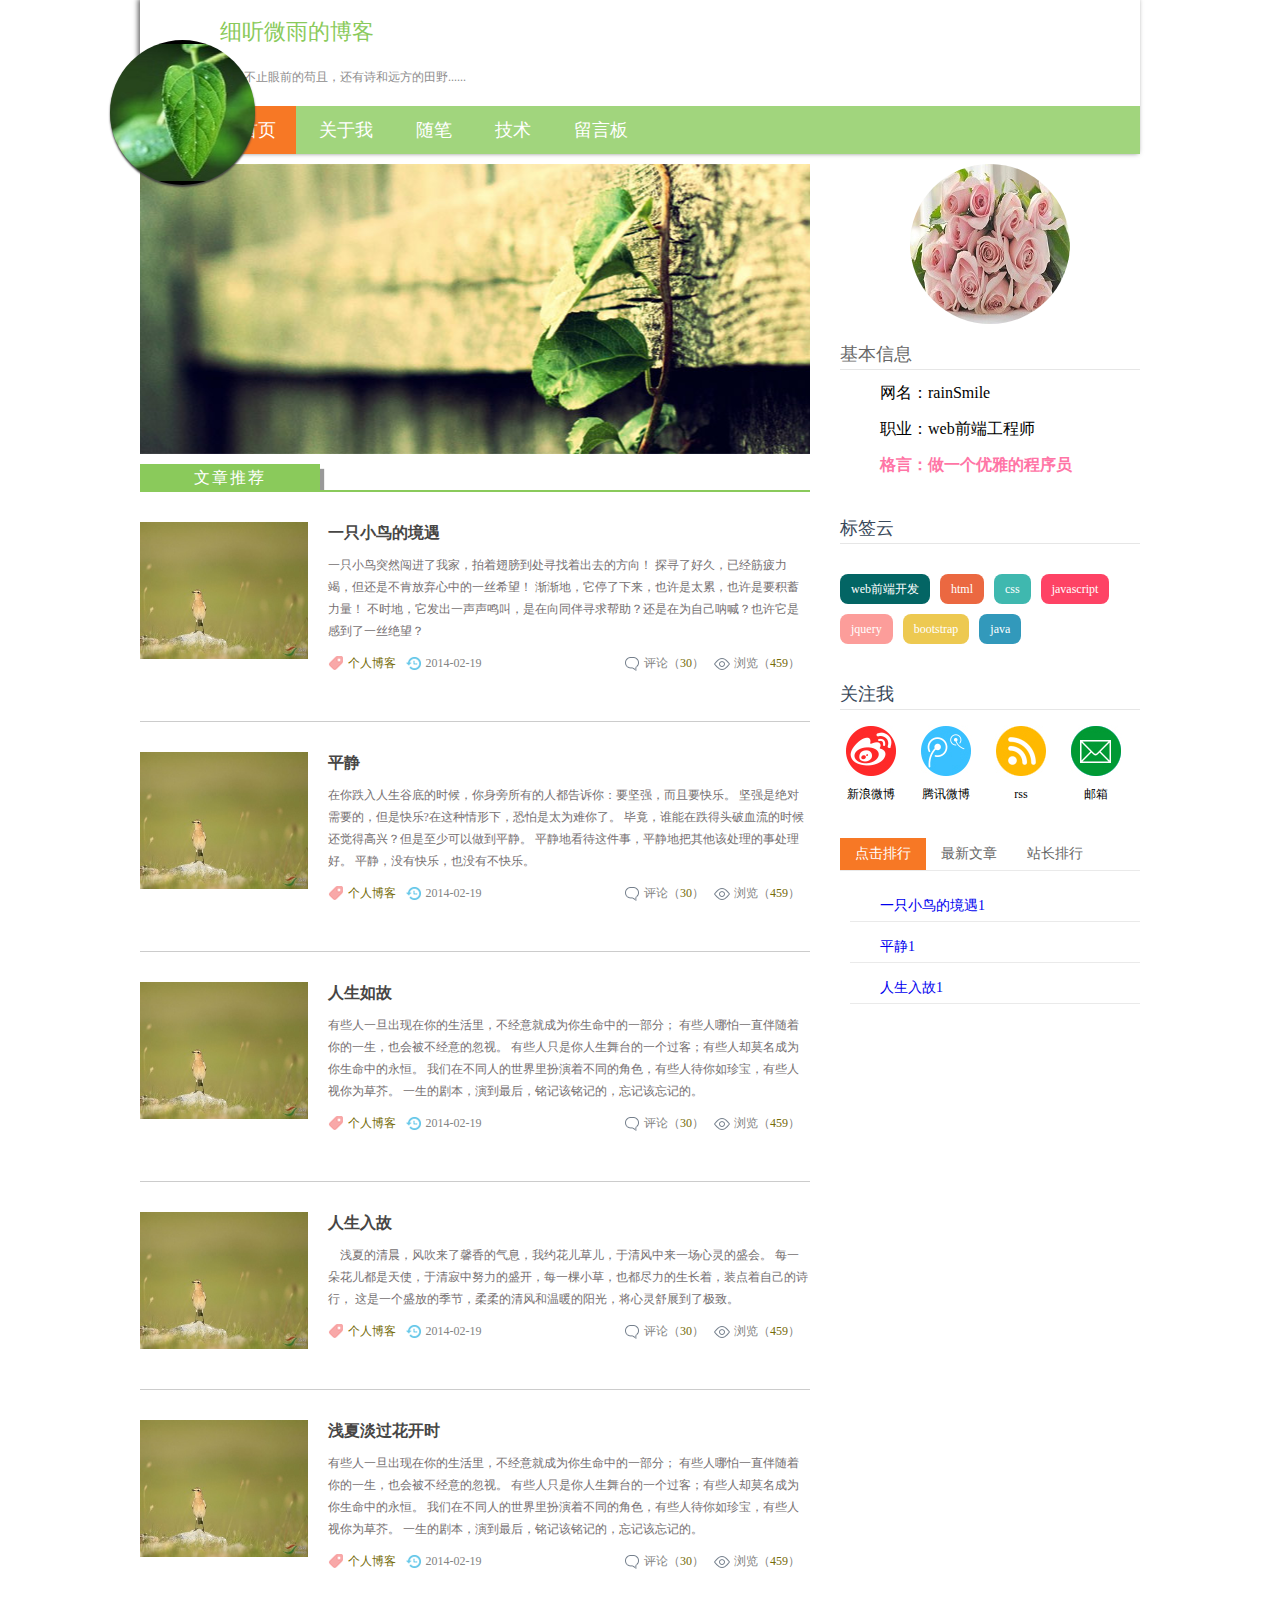
==== lywBlog/index.html @ 2bb200b7 "lyeBlog" ====
<!DOCTYPE html>
<html>
<head lang="en">
    <meta charset="UTF-8">
    <title>细听微雨的博客</title>
    <link href="css/base.css" rel="stylesheet">
    <link href="css/index.css" rel="stylesheet">
    <link href="css/media.css" rel="stylesheet">
    <link href="css/style.css" rel="stylesheet">

</head>
<body>
    <div class="ibody">
        <header>
            <h1>细听微雨的博客</h1>
            <h2>生活不止眼前的苟且，还有诗和远方的田野......</h2>
            <div class="logo"><a href="/"></a></div>
            <nav id="topnav">
                <a href="index.html">首页</a>
                <a  href="about.html">关于我</a>
                <a  href="life.html">随笔</a>
                <a  href="technology.html">技术</a>
                <a  href="message.html">留言板</a>
            </nav>
        </header>
       <div class="l_box f_l">
           <div class="banner">
               <ul></ul>
               <p></p>
               <p></p>
           </div>
           <div class="blog_list">
               <h2>
                   <p><spa>文章</spa>推荐</p>
               </h2>
               <div class="blogs">
                   <figure><img src="images/01.jpg"></figure>
                   <ul>
                       <h3><a href="/">一只小鸟的境遇</a></h3>
                       <p> 一只小鸟突然闯进了我家，拍着翅膀到处寻找着出去的方向！
                           探寻了好久，已经筋疲力竭，但还是不肯放弃心中的一丝希望！
                           渐渐地，它停了下来，也许是太累，也许是要积蓄力量！
                           不时地，它发出一声声鸣叫，是在向同伴寻求帮助？还是在为自己呐喊？也许它是感到了一丝绝望？
                       </p>
                       <p class="author">
                           <span class="lm f_l"><a href="/">个人博客</a></span>
                           <span class="dtime f_l">2014-02-19</span>
                           <span class="viewnum f_r">浏览（<a href="/">459</a>）</span>
                           <span class="pingl f_r">评论（<a href="/">30</a>）</span>
                       </p>
                   </ul>
               </div>
               <div class="blogs">
                   <figure><img src="images/01.jpg"></figure>
                   <ul>
                       <h3><a href="/">平静</a></h3>
                       <p>在你跌入人生谷底的时候，你身旁所有的人都告诉你：要坚强，而且要快乐。
                           坚强是绝对需要的，但是快乐?在这种情形下，恐怕是太为难你了。
                           毕竟，谁能在跌得头破血流的时候还觉得高兴？但是至少可以做到平静。
                           平静地看待这件事，平静地把其他该处理的事处理好。
                           平静，没有快乐，也没有不快乐。
                       </p>
                       <p class="author">
                           <span class="lm f_l"><a href="/">个人博客</a></span>
                           <span class="dtime f_l">2014-02-19</span>
                           <span class="viewnum f_r">浏览（<a href="/">459</a>）</span>
                           <span class="pingl f_r">评论（<a href="/">30</a>）</span>
                       </p>
                   </ul>
               </div>
               <div class="blogs">
                   <figure><img src="images/01.jpg"></figure>
                   <ul>
                       <h3><a href="/">人生如故</a></h3>
                       <p>有些人一旦出现在你的生活里，不经意就成为你生命中的一部分；
                           有些人哪怕一直伴随着你的一生，也会被不经意的忽视。
                           有些人只是你人生舞台的一个过客；有些人却莫名成为你生命中的永恒。
                           我们在不同人的世界里扮演着不同的角色，有些人待你如珍宝，有些人视你为草芥。
                           一生的剧本，演到最后，铭记该铭记的，忘记该忘记的。
                       </p>
                       <p class="author">
                           <span class="lm f_l"><a href="/">个人博客</a></span>
                           <span class="dtime f_l">2014-02-19</span>
                           <span class="viewnum f_r">浏览（<a href="/">459</a>）</span>
                           <span class="pingl f_r">评论（<a href="/">30</a>）</span>
                       </p>
                   </ul>
               </div>
               <div class="blogs">
                   <figure><img src="images/01.jpg"></figure>
                   <ul>
                       <h3><a href="/">人生入故</a></h3>
                       <p>　浅夏的清晨，风吹来了馨香的气息，我约花儿草儿，于清风中来一场心灵的盛会。
                           每一朵花儿都是天使，于清寂中努力的盛开，每一棵小草，也都尽力的生长着，装点着自己的诗行，
                           这是一个盛放的季节，柔柔的清风和温暖的阳光，将心灵舒展到了极致。
                       </p>
                       <p class="author">
                           <span class="lm f_l"><a href="/">个人博客</a></span>
                           <span class="dtime f_l">2014-02-19</span>
                           <span class="viewnum f_r">浏览（<a href="/">459</a>）</span>
                           <span class="pingl f_r">评论（<a href="/">30</a>）</span>
                       </p>
                   </ul>
               </div>
               <div class="blogs">
                   <figure><img src="images/01.jpg"></figure>
                   <ul>
                       <h3><a href="/">浅夏淡过花开时</a></h3>
                       <p>有些人一旦出现在你的生活里，不经意就成为你生命中的一部分；
                           有些人哪怕一直伴随着你的一生，也会被不经意的忽视。
                           有些人只是你人生舞台的一个过客；有些人却莫名成为你生命中的永恒。
                           我们在不同人的世界里扮演着不同的角色，有些人待你如珍宝，有些人视你为草芥。
                           一生的剧本，演到最后，铭记该铭记的，忘记该忘记的。
                       </p>
                       <p class="author">
                           <span class="lm f_l"><a href="/">个人博客</a></span>
                           <span class="dtime f_l">2014-02-19</span>
                           <span class="viewnum f_r">浏览（<a href="/">459</a>）</span>
                           <span class="pingl f_r">评论（<a href="/">30</a>）</span>
                       </p>
                   </ul>
               </div>
           </div>
       </div>
       <div class="r_box f_r">
           <div class="photo_myself"><a><span>关于我</span></a></div>
           <div class="info_myself">
               <h3>基本信息</h3>
               <p>网名：rainSmile</p>
               <p>职业：web前端工程师</p>
               <p id="maxin">格言：做一个优雅的程序员</p>
           </div>

           <div class="cloud_tag">
               <div class="">
                   <h3>标签云</h3>
                   <ul>
                       <li><a href="/">web前端开发</a></li>
                       <li><a href="/">html</a></li>
                       <li><a href="/">css</a></li>
                       <li><a href="/">javascript</a></li>
                       <li><a href="/">jquery</a></li>
                       <li><a href="/">bootstrap</a></li>
                       <li><a href="/">java</a></li>
                   </ul>
               </div>

           </div>

           <div class="attention">
               <h3>关注我</h3>
               <div class="attention_way">
                   <ul>
                       <li><a class="xl" href="#" target="_blank">新浪微博</a></li>
                       <li><a class="tx" href="#" target="_blank">腾讯微博</a></li>
                       <li><a class="rss" href="#" target="_blank">rss</a></li>
                       <li><a class="yx" href="#" target="_blank">邮箱</a></li>
                   </ul>
               </div>
           </div>

           <div class="moreSelect" id="lp_right_select">




               <div class="ms-top">
                   <ul class="hd" id="tab">
                       <li class="cur">
                           <a href="/">点击排行</a>
                       </li>
                       <li><a>最新文章</a></li>
                       <li><a>站长排行</a></li>
                   </ul>
               </div>

               <div class="ms-main" id="ms-main">
                   <div style="display: block" class="bd bd-news">
                       <ul>
                           <li><a href="/" target="_blank">一只小鸟的境遇1</a></li>
                           <li><a href="/" target="_blank">平静1</a></li>
                           <li><a href="/" target="_blank">人生入故1</a></li>
                       </ul>
                   </div>

                   <div class="bd bd-news">
                       <ul>
                           <li><a href="/" target="_blank">一只小鸟的境遇2</a></li>
                           <li><a href="/" target="_blank">平静2</a></li>
                           <li><a href="/" target="_blank">人生入故2</a></li>
                       </ul>
                   </div>

                   <div class="bd bd-news">
                       <ul>
                           <li><a href="/" target="_blank">一只小鸟的境遇3</a></li>
                           <li><a href="/" target="_blank">平静3</a></li>
                           <li><a href="/" target="_blank">人生入故3</a></li>
                       </ul>
                   </div>

               </div>

           </div>
       </div>




        <div></div>
    </div>
    <script src="js/silder.js"></script>
    <script>
        window.onload = function ()
        {
            var oLi = document.getElementById("tab").getElementsByTagName("li");
            var oUl = document.getElementById("ms-main").getElementsByTagName("div");

            for(var i = 0; i < oLi.length; i++)
            {
                oLi[i].index = i;
                oLi[i].onmouseover = function ()
                {
                    for(var n = 0; n < oLi.length; n++) oLi[n].className="";
                    this.className = "cur";
                    for(var n = 0; n < oUl.length; n++) oUl[n].style.display = "none";
                    oUl[this.index].style.display = "block"
                }
            }
        }
    </script>
   </body>
</html>
---- lywBlog/css/base.css ----
@charset "utf-8";
/*通用css*/
* {margin: 0;padding: 0}
body{ font: 12px/1.5 'Microsoft Yahei', 'Simsun'; color: #666666; background: #fff;}
image{border:0;display: block}
ul{list-style: none}
h1,h2,h3,h4,h5,h6{font-size: 100%;font-weight: normal;}
a{outline:none}
a:link,a:visited,a:hover{text-decoration: none}
.clear{clear: both}
.blank{ height: 5px; overflow: hidden; width: 100%; margin: auto; clear: both;}
.f_l{float: left}
.f_r{float: right}
.l_box{width: 670px;}
.r_box{width: 300px;}

/*头部信息*/
.ibody{ width: 1000px; margin: auto; box-shadow: -2px -1px 5px #666; }
header h1 { padding: 15px 0 0 80px; font-size: 22px; font-family: "Microsoft Yahei", Arial, Helvetica, sans-serif;color:#8aca5b; }
header h2 { margin: 20px 80px; color: #8e8d8d }
/* logo */
.logo { background: url(../images/logo.jpg) no-repeat #000 center; width: 145px; height: 145px; border-radius: 50%; position: absolute; left: 110px; top: 40px; box-shadow: 0px 2px 2px #414141; }
.logo a { width: 100%; height: 100%; display: block }

/*导航*/
nav{background-color: rgba(138,202,92,0.8);height: 48px;padding-left: 80px; line-height: 48px;filter: progid:DXImageTransform.Microsoft.gradient(gradientType = 0, startColorstr = #333333, endColorstr = #333333);}
nav a{ display: inline-block; font-size: 18px; font-family: "Microsoft Yahei", Arial, Helvetica, sans-serif; color: #FFF; padding: 0 20px; -webkit-transition: all 1s; -moz-transition: all 1s; -o-transition: all 1s; transition: all 1s; }
nav a:hover { background:#f77825; }
#topnav_current { background:#f77825; }/* 高亮选中颜色 */

/*右侧信息--个人照片 css*/
.photo_myself { margin: 10px auto; width: 160px; height: 160px; border-radius: 100%; overflow: hidden; }
.photo_myself a { display: block; padding-top: 100px; width: 160px; background: url(../images/photos.jpg) no-repeat; background-size: 160px 160px; }
.photo_myself a span { display: block; margin-top: 63px; padding-top: 8px; width: 160px; height: 55px; text-align: center; line-height: 20px; color: #fff; background: rgba(0, 0, 0, .5); -webkit-transition: margin-top .2s ease-in-out; -moz-transition: margin-top .2s ease-in-out; -o-transition: margin-top .2s ease-in-out; transition: margin-top .2s ease-in-out; }
.photo_myself a:hover span { display: block; margin-top: 0; }
/*右侧信息--基本信息 css*/
.info_myself {margin: 20px 0; line-height: 26px;}
.info_myself h3{line-height:20px;font-size:18px;border-bottom:1px solid #E6E6E6;height:25px;}
.info_myself p{display: block; padding-left: 40px;padding-top: 10px;color:#000;font-size: 16px;}
#maxin {color: #FF75a6;font-weight: bold;}

/*右侧信息--关注我 css*/
.attention{float: left;margin: 20px 0;}
.attention h3{line-height: 20px;color:#38485A;font-size: 18px;border-bottom: 1px solid #E6E6E6;height: 25px;}
.attention_way ul{width: 100%;margin: 15px 0;overflow: hidden}
.attention_way li{width: 52px;margin: 0 18px 0 5px;float: left}
.attention_way li a { color: #747F8C; width: 52px; text-align: center; padding-top: 60px; float: left; }
.attention_way .rss:hover{background:url("../images/rss_gray.png") no-repeat scroll 0 0 transparent;}
.attention_way .rss{color: #000;background: url("../images/rss_light.jpg") no-repeat scroll 0 0 transparent;}
.attention_way .xl:hover {background:url("../images/xlwb_gray.png") no-repeat scroll 0 0 transparent;}
.attention_way .xl{color: #000;background: url("../images/xlwb_light.jpg") no-repeat scroll 0 0 transparent;}
.attention_way .tx:hover{background:url("../images/txwb_gray.png") no-repeat scroll 0 0 transparent;}
.attention_way .tx{color: #000;background: url("../images/txwb_light.jpg") no-repeat scroll 0 0 transparent;}
.attention_way .yx:hover{background:url("../images/yx_gray.png") no-repeat scroll 0 0 transparent;}
.attention_way .yx{color: #000;background: url("../images/yx_light.jpg") no-repeat scroll 0 0 transparent;}

/*右侧信息--标签云 css*/
.cloud_tag{float: left;margin: 20px 0;}
.cloud_tag h3{line-height: 20px;color:#38485A;font-size: 18px;border-bottom: 1px solid #E6E6E6;height:25px;}
.cloud_tag ul{margin: 20px 0;}
.cloud_tag ul li{line-height: 24px;height: 24px;display: block;background: #999;float: left;padding: 3px 11px;
    margin: 10px 10px 0 0;border-radius: 8px; -moz-transition: all 0.5s; -webkit-transition: all 0.5s; -o-transition: all 0.5s; transition: all 0.5s;}
.cloud_tag ul li a{color: #fff;}
.cloud_tag ul li:nth-child(8n-7) { background: #8A9B0F;}
.cloud_tag ul li:nth-child(8n-6) { background: #EB6841;}
.cloud_tag ul li:nth-child(8n-5) { background: #3FB8AF;}
.cloud_tag ul li:nth-child(8n-4) { background: #FE4365;}
.cloud_tag ul li:nth-child(8n-3) { background: #FC9D9A;}
.cloud_tag ul li:nth-child(8n-2) { background: #EDC951;}
.cloud_tag ul li:nth-child(8n-1) { background: #C8C8A9;}
.cloud_tag ul li:nth-child(8n) { background: #83AF9B;}
.cloud_tag ul li:first-child { background: #036564;}
.cloud_tag ul li:last-child { background: #3299BB;}
.cloud_tag ul li:hover { border-radius: 0; text-shadow: #000 1px 1px 1px;}


/*右侧信息--热度排行*/
/*.moreSelect { width: 100%; margin: 30px 0 20px 0; overflow: hidden }*/
.ms-top { height: 372px; border-bottom: solid 1px #EAEAEA; font-size: 14px }
#tab li a{ float:left;height: 32px;cursor:pointer ; line-height: 32px;list-style-type:none;padding:0 15px;}
#tab li.cur a{color: #fff; background: #f77825;}

.bd {display: none;}
.bd-news ul{padding:10px 0 0 10px;}
.bd-news ul li{border-bottom: solid 1px #EAEAEA;line-height: 30px;height: 30px;overflow: hidden;font-size: 14px;padding:10px 0 0 30px;}
.bd-news ul li a { display: block; }
.bd-news ul li a:hover { color: #000; }
.bd-news ul li:hover { border-bottom: #000 1px solid; }/* 鼠标放上去的效果 */
---- lywBlog/css/index.css ----
@charset "utf-8";
/*首页中css*/
.banner {background: url("../images/banner.jpg") no-repeat center;height: 290px;margin: 10px auto;width: 100%; }
.blog_list h2 { border-bottom: #8aca5b 2px solid;height: 26px; overflow: hidden; line-height: 28px; font-size: 16px; font-family: "Microsoft Yahei", Arial, Helvetica, sans-serif; letter-spacing: 2px }
.blog_list h2 p { background: #8aca5b; width: 180px; color: #fff; text-align: center; box-shadow: #999 4px 5px 1px; }
.blogs {padding: 30px 0;position: relative;border-bottom: #ccc 1px solid;overflow: hidden;}
.blogs figure{float: left;width: 25%;overflow: hidden;}
.blogs figure img{width: 100%; margin: auto; -moz-transition: all 0.5s; -webkit-transition: all 0.5s; -o-transition: all 0.5s; transition: all 0.5s;}
.blogs figure:hover img{-moz-transform: scale(1.1); -webkit-transform: scale(1.1); -o-transform: scale(1.1); -ms-transform: scale(1.1); }  /* 鼠标移入图片放大效果*/
.blogs ul{float: right; line-height: 22px; width: 72%; color: #756F71;}
.blogs h3{font-size: 16px;font-weight: bold;transition: all 0.5s;margin-bottom: 10px;}
.blogs h3 a{color: #474645;}
.blogs h3 a:hover{color: #066;text-decoration: underline;}
.author {overflow: hidden;clear:both;margin: 10px 0;display: inline-block;color: #838383;width: 100%;}
.author span{margin: 0 10px 0 0;padding-left: 20px;}
.author span a{color:#756b08;}
.author span a:hover{text-decoration: underline;}
.lm {background: url("../images/newsbg01.png") no-repeat left center;}
.dtime { background: url("../images/newsbg02.png") no-repeat left center;}
.viewnum { background: url("../images/newsbg04.png") no-repeat left center;}
.pingl { background: url("../images/newsbg03.png") no-repeat left center;}
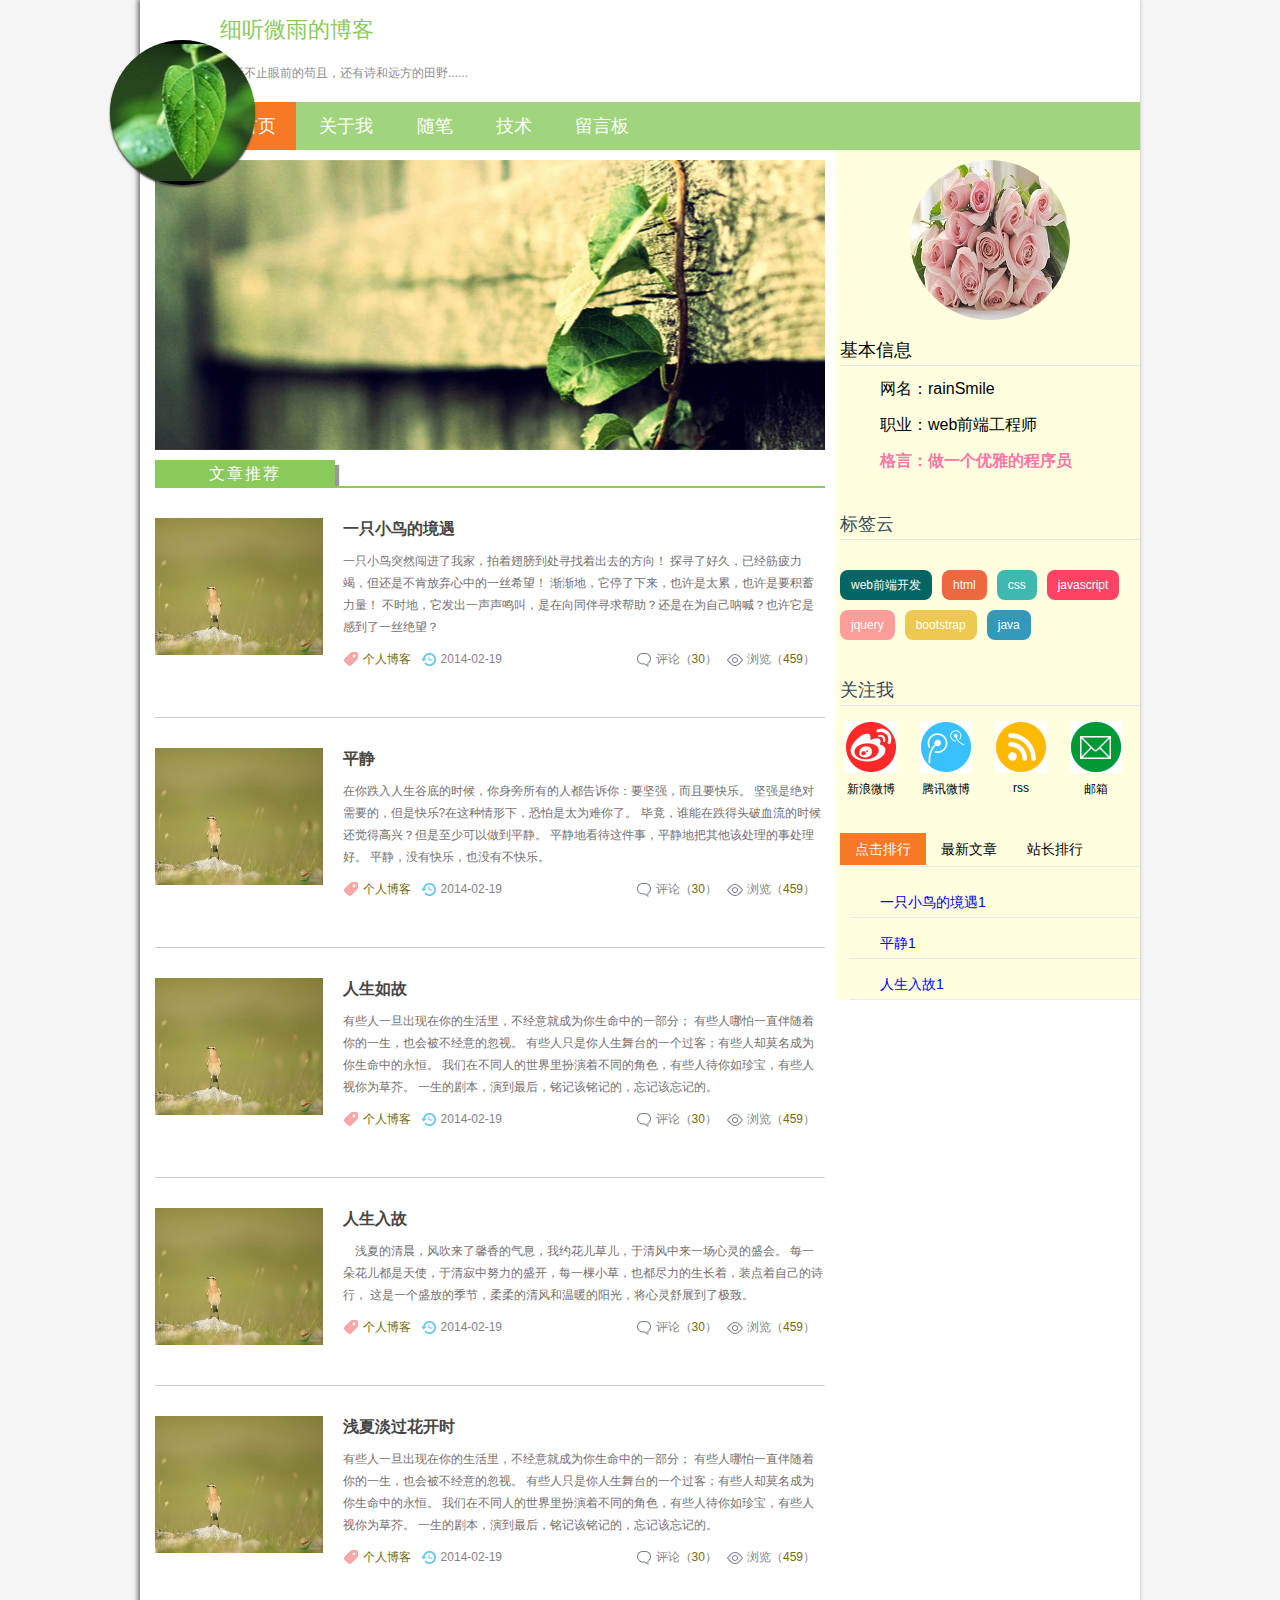
==== commit da4fdf5a: "修改部分样式，增加技术内容" ====
--- a/lywBlog/index.html
+++ b/lywBlog/index.html
@@ -7,7 +7,6 @@
     <link href="css/index.css" rel="stylesheet">
     <link href="css/media.css" rel="stylesheet">
     <link href="css/style.css" rel="stylesheet">
-
 </head>
 <body>
     <div class="ibody">
@@ -203,11 +202,7 @@
 
            </div>
        </div>
-
-
-
-
-        <div></div>
+        <div class="clear"></div>
     </div>
     <script src="js/silder.js"></script>
     <script>
--- a/lywBlog/css/base.css
+++ b/lywBlog/css/base.css
@@ -1,7 +1,7 @@
 @charset "utf-8";
 /*通用css*/
 * {margin: 0;padding: 0}
-body{ font: 12px/1.5 'Microsoft Yahei', 'Simsun'; color: #666666; background: #fff;}
+body { font: 12px "宋体", Arial, Helvetica, sans-serif; background: #f5f5f5; }
 image{border:0;display: block}
 ul{list-style: none}
 h1,h2,h3,h4,h5,h6{font-size: 100%;font-weight: normal;}
@@ -11,11 +11,11 @@
 .blank{ height: 5px; overflow: hidden; width: 100%; margin: auto; clear: both;}
 .f_l{float: left}
 .f_r{float: right}
-.l_box{width: 670px;}
-.r_box{width: 300px;}
+.l_box{width: 670px;padding-left: 15px;padding-right: 10px;}
+.r_box{width: 300px;background-color: lightyellow;padding-left: 5px;}
 
 /*头部信息*/
-.ibody{ width: 1000px; margin: auto; box-shadow: -2px -1px 5px #666; }
+.ibody{ width: 1000px; margin: auto; box-shadow: -2px -1px 5px #666;background: #ffffff; }
 header h1 { padding: 15px 0 0 80px; font-size: 22px; font-family: "Microsoft Yahei", Arial, Helvetica, sans-serif;color:#8aca5b; }
 header h2 { margin: 20px 80px; color: #8e8d8d }
 /* logo */
--- a/lywBlog/css/index.css
+++ b/lywBlog/css/index.css
@@ -19,4 +19,5 @@
 .dtime { background: url("../images/newsbg02.png") no-repeat left center;}
 .viewnum { background: url("../images/newsbg04.png") no-repeat left center;}
 .pingl { background: url("../images/newsbg03.png") no-repeat left center;}
+.clear { clear: both; }
 
--- a/lywBlog/css/style.css
+++ b/lywBlog/css/style.css
@@ -0,0 +1,4 @@
+*{padding:0;margin: 0;}
+.about_h {font-size: 12px;color: #666;line-height: 30px;height: 30px;border-bottom: #d7d7d7 solid 1px;
+    padding-left: 60px;margin: 20px;background:url(../images/position.png) 40px 5px no-repeat;}
+.about h2{font-size: 22px;font-family: cursive;margin-bottom:20px;color:#f16b17;}
